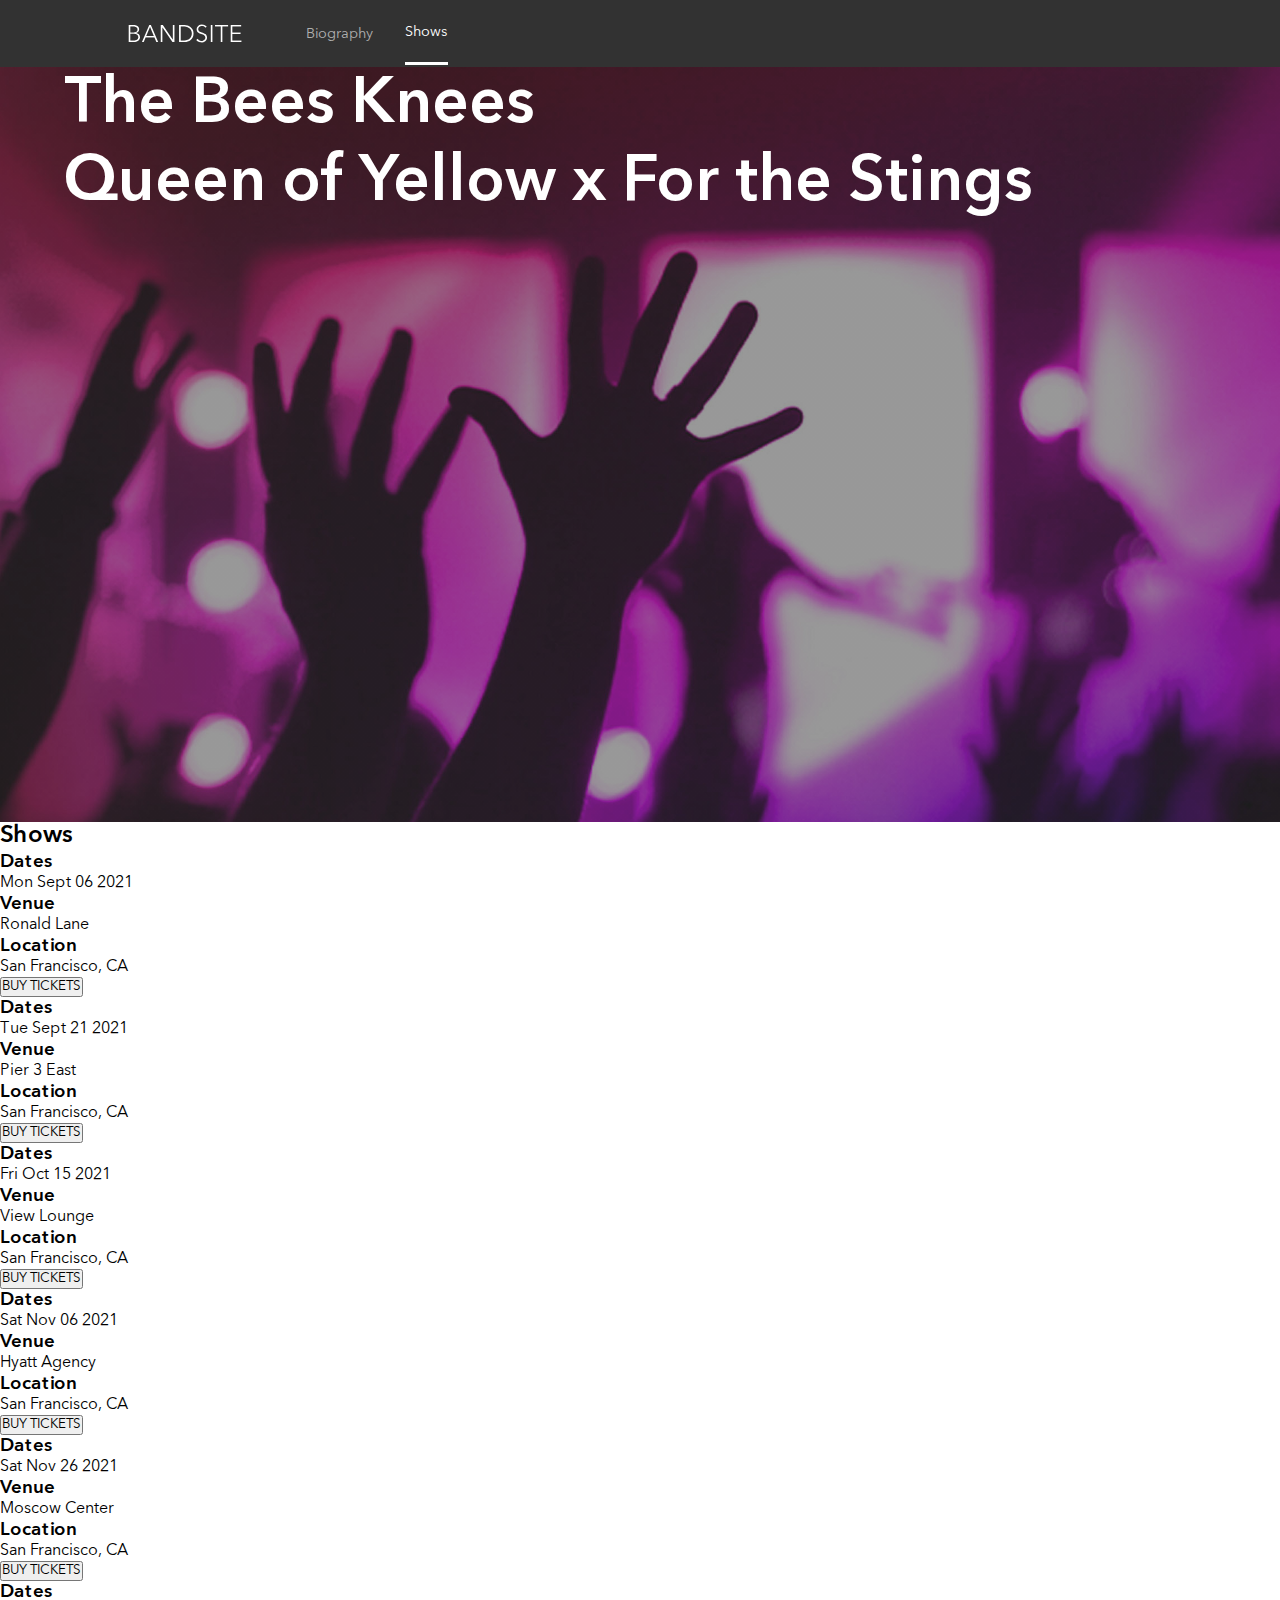
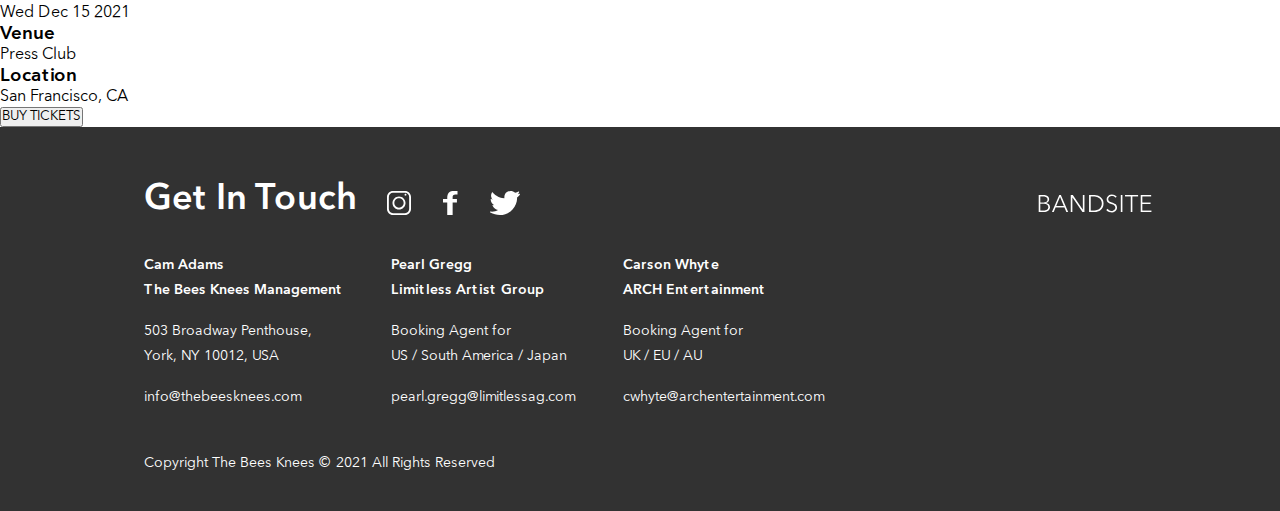
==== pages/shows.html @ 942062c1 "fixed shows section" ====
<!DOCTYPE html>
<html lang="en">
  <head>
    <meta charset="UTF-8" />
    <meta http-equiv="X-UA-Compatible" content="IE=edge" />
    <meta name="viewport" content="width=device-width, initial-scale=1.0" />
    <link rel="stylesheet" href="../styles/shows.css" />
    <title>BANDSITE</title>
  </head>
  <body>
    <!-------------HEADER SECTION-------------->
    <header class="header">
      <nav class="nav">
        <a class="nav__img-link" href="#"
          ><img class="nav__logo" src="../assets/Logo/Logo-bandsite.svg"
        /></a>

        <ul class="nav__list">
          <li class="nav__item">
            <a class="nav__link nav__link--second" href="#about-title"
              >Biography</a
            >
          </li>
          <li class="nav__item">
            <a class="nav__link nav__link--first" href="#">Shows</a>
          </li>
        </ul>
      </nav>
    </header>

   
    <!-------------HERO SECTION-------------->


    <section class="hero-shows">
        <h1 class="hero-shows__title">The Bees Knees</h1>
        <h2 class = 'hero-shows__song'> Queen of Yellow x For the Stings </h2>
        <div class = 'hero-shows__cont'>
            <iframe  scrolling="no" frameborder="no" allow="autoplay" src="https://w.soundcloud.com/player/?url=https%3A//api.soundcloud.com/tracks/286891177&color=%23ff5500&auto_play=false&hide_related=false&show_comments=true&show_user=true&show_reposts=false&show_teaser=true"></iframe>
        </div>
      </section>

       <!-------------SHOWS SECTION-------------->
<main class = 'main'>
      
          

           <section id = 'show' class = 'show'>
            <h2 class = 'shows__title'>Shows</h2>
           </section>



    </main>


      <!-------------FOOTER SECTION------------->
    <footer class="footer">
        <div class="primary">
          <div class="primary__cont">
            <h2 class="primary__title">Get In Touch</h2>
            <div class="primary__icons">
              <a class="primary__link" href="https://www.instagram.com/">
                <img
                  class="primary__img primary__img--insta"
                  src="../assets/Icons/SVG/Icon-instagram.svg"
              /></a>
              <a class="primary__link" href="https://www.facebook.com/">
                <img
                  class="primary__img primary__img--face"
                  src="../assets/Icons/SVG/Icon-facebook.svg"
              /></a>
              <a class="primary__link" href="https://twitter.com/"
                ><img
                  class="primary__img primary__img--twit"
                  src="../assets/Icons/SVG/Icon-twitter.svg"
              /></a>
            </div>
          </div>
  
          <article class="primary__cards">
            <article class="primary__card">
              <div class="primary__cont">
                <p class="primary__info primary__info--name">Cam Adams</p>
                <p class="primary__info primary__info--name">
                  The Bees Knees Management
                </p>
              </div>
  
              <div class="primary__cont">
                <address class="primary__info">503 Broadway Penthouse,</address>
                <address class="primary__info">York, NY 10012, USA</address>
              </div>
  
              <address class="primary__info primary__info--email">
                info@thebeesknees.com
              </address>
            </article>
  
            <article class="primary__card">
              <div class="primary__cont">
                <p class="primary__info primary__info--name">Pearl Gregg</p>
                <p class="primary__info primary__info--name">
                  Limitless Artist Group
                </p>
              </div>
  
              <div class="primary__cont">
                <p class="primary__info">Booking Agent for</p>
                <p class="primary__info">US / South America / Japan</p>
              </div>
              <address class="primary__info primary__info--email">
                pearl.gregg@limitlessag.com
              </address>
            </article>
  
            <article class="primary__card">
              <div class="primary__cont">
                <p class="primary__info primary__info--name">Carson Whyte</p>
                <p class="primary__info primary__info--name">
                  ARCH Entertainment
                </p>
              </div>
  
              <div class="primary__cont">
                <p class="primary__info">Booking Agent for</p>
                <p class="primary__info">UK / EU / AU</p>
              </div>
  
              <address class="primary__info primary__info--email">
                cwhyte@archentertainment.com
              </address>
            </article>
            <img class="primary__logo" src="../assets/Logo/Logo-bandsite.svg" />
    
  
  
            <p class="primary__copyright">
              Copyright The Bees Knees © 2021 All Rights Reserved
            </p>
  
          </article>
        </div>
  
    
       
        </div>
      </footer>

<script src = '../scripts/build-shows-page.js''></script>
  </body>
</html>
---- styles/shows.css ----
*,
*::before,
*::after {
  padding: 0;
  margin: 0;
  box-sizing: border-box;
  font-family: "AvenirNext LT Pro";
}

@font-face {
  font-family: "AvenirNext LT Pro";
  src: url("../../assets/Font/transfonter/AvenirNextLTPro-Bold.woff2") format("woff2"), url("../../assets/Font/transfonter/AvenirNextLTPro-Bold.woff") format("woff");
  font-weight: bold;
  font-style: normal;
  font-display: swap;
}
@font-face {
  font-family: "AvenirNext LT Pro";
  src: url("../../assets/Font/transfonter/AvenirNextLTPro-Demi.woff2") format("woff2"), url("../../assets/Font/transfonter/AvenirNextLTPro-Demi.woff") format("woff");
  font-weight: bold;
  font-style: normal;
  font-display: swap;
}
@font-face {
  font-family: "AvenirNext LT Pro";
  src: url("../../assets/Font/transfonter/AvenirNextLTPro-Regular.woff2") format("woff2"), url("../../assets/Font/transfonter/AvenirNextLTPro-Regular.woff") format("woff");
  font-weight: normal;
  font-style: normal;
  font-display: swap;
}
.header {
  background-color: #323232;
  width: 100%;
}

.nav {
  display: flex;
  flex-direction: column;
}
@media (min-width: 768px) {
  .nav {
    display: flex;
    flex-direction: row;
  }
}
.nav__img-link {
  margin: 1.5rem 0;
  display: flex;
  justify-content: center;
}
@media (min-width: 768px) {
  .nav__img-link {
    margin-right: 4rem;
    margin-left: 2rem;
  }
}
@media (min-width: 1280px) {
  .nav__img-link {
    margin-left: 8rem;
  }
}
.nav__list {
  display: flex;
  justify-content: space-around;
  list-style: none;
  font-size: 1rem;
}
@media (min-width: 768px) {
  .nav__list {
    display: flex;
    font-size: 0.9rem;
  }
}
.nav__item {
  display: flex;
  justify-content: center;
  align-items: center;
  text-align: center;
  width: 100%;
}
@media (min-width: 768px) {
  .nav__item {
    margin-top: 1rem;
    text-align: center;
  }
}
.nav__link {
  color: #fff;
  text-decoration: none;
  width: 100%;
}
@media (min-width: 768px) {
  .nav__link {
    margin-right: 3.65rem;
  }
}
@media (min-width: 1280px) {
  .nav__link {
    margin-right: 2rem;
  }
}
.nav__link:active {
  font-weight: 700;
  border-bottom: 4px solid white;
  width: 100%;
  padding: 0 0 1rem 0;
}
.nav__link:hover {
  border-bottom: 4px solid #fff;
}
@media (min-width: 768px) {
  .nav__link:hover {
    border-bottom: 3px solid #fff;
  }
}

.nav__link--first {
  font-weight: 400;
  border-bottom: 4px solid white;
  width: 100%;
  padding: 0 0 1rem 0;
}
@media (min-width: 768px) {
  .nav__link--first {
    padding: 0.4rem 0 1.3rem 0;
    border-bottom: 3px solid white;
  }
}

.nav__link--second {
  padding: 0 0 1rem 0;
  color: #afafaf;
}
@media (min-width: 768px) {
  .nav__link--second {
    padding: 0.4rem 0 1.3rem 0;
  }
}

.hero, .hero-shows {
  background: linear-gradient(rgba(50, 50, 50, 0.5), rgba(50, 50, 50, 0.5)), url("../../assets/Images/hero-bio.jpg") no-repeat;
  background-size: cover;
  height: 65vw;
  width: 100vw;
  display: flex;
}
@media (min-width: 768px) {
  .hero, .hero-shows {
    height: 59vw;
  }
}
.hero__title, .hero-shows__song, .hero-shows__title {
  color: #fff;
  font-size: 1.5rem;
  display: flex;
  align-items: center;
  padding-left: 5vw;
}
@media (min-width: 768px) {
  .hero__title, .hero-shows__song, .hero-shows__title {
    font-size: 4rem;
    font-weight: 600;
  }
}

/***********************
HERO FOR SHOWS
***********************/
.hero-shows {
  background: linear-gradient(rgba(50, 50, 50, 0.5), rgba(50, 50, 50, 0.5)), url("../../assets/Images/hero-shows.jpg") no-repeat;
  background-size: cover;
  flex-direction: column;
}
.hero-shows__iFrame {
  width: 100%;
  height: 20vw;
}
.abt__title {
  padding: 2rem 0 1rem 1rem;
  font-size: 1.5rem;
}
@media (min-width: 768px) {
  .abt__title {
    font-size: 2.25rem;
    font-weight: 600;
    margin: 1rem 0 0 1.5rem;
  }
}
@media (min-width: 1280px) {
  .abt__title {
    margin-left: 7rem;
  }
}

.music {
  margin-bottom: 1rem;
}
@media (min-width: 768px) {
  .music {
    display: flex;
    flex-direction: column;
  }
}
.music__img {
  width: 100vw;
  height: 55vw;
  padding: 0 1rem 1rem 1rem;
}
@media (min-width: 768px) {
  .music__img {
    margin: 1rem 0 0 0;
    align-self: center;
    width: calc(85% - 2rem);
    height: 43vw;
  }
}
@media (min-width: 1280px) {
  .music__img {
    align-self: center;
    width: calc(70% - 2rem);
  }
}
@media (min-width: 768px) {
  .music__excerpt {
    text-align: left;
    margin-left: 5rem;
    margin-right: 4.5rem;
  }
}
@media (min-width: 1280px) {
  .music__excerpt {
    margin-left: 13rem;
    margin-right: 24rem;
    text-align: left;
  }
}
.music__quote {
  padding: 0 1.3rem 0.5rem 1rem;
  font-weight: 600;
  line-height: 1.5rem;
  font-size: 0.875rem;
}
@media (min-width: 768px) {
  .music__quote {
    font-size: 1.4rem;
    line-height: 2rem;
  }
}
.music__cite {
  color: #323232;
  padding: 0 1rem 1rem 1rem;
  font-weight: 700;
  font-size: 0.875rem;
}
@media (min-width: 768px) {
  .music__cite {
    font-size: 1rem;
  }
}
.music__title {
  padding: 1.75rem 0 1.2rem 1rem;
  font-size: 0.875rem;
  font-weight: 700;
}
@media (min-width: 768px) {
  .music__title {
    margin-left: 5rem;
    font-size: 1.5rem;
  }
}
@media (min-width: 1280px) {
  .music__title {
    margin-left: 13rem;
  }
}
.music__info {
  margin-left: 0 1rem;
}
@media (min-width: 768px) {
  .music__info {
    display: flex;
    margin: 0 2.5rem 0 5rem;
  }
}
@media (min-width: 1280px) {
  .music__info {
    margin-left: 13rem;
    margin-right: 11rem;
  }
}
.music__p {
  padding: 0 1rem 1rem 1rem;
  font-size: 0.813rem;
  line-height: 1.125rem;
}
@media (min-width: 768px) {
  .music__p {
    margin-right: 2rem;
    line-height: 1.4rem;
  }
}

.photos {
  background-color: #fafafa;
  display: flex;
  flex-direction: column;
  padding: 0 0 1.2rem 0;
}
@media (min-width: 768px) {
  .photos {
    flex-direction: row;
    flex-wrap: wrap;
    text-align: center;
  }
}
.photos__title {
  padding: 1.5rem 0 1.5rem 1rem;
  font-size: 1.5rem;
}
@media (min-width: 768px) {
  .photos__title {
    font-size: 2.25rem;
    margin: 1rem 0 0 1rem;
  }
}
@media (min-width: 1280px) {
  .photos__title {
    margin-left: 7rem;
  }
}
.photos__img {
  filter: grayscale(100%);
  width: 100vw;
  height: 55vw;
  padding: 0 1rem 1rem 1rem;
}
@media (min-width: 768px) {
  .photos__img {
    padding: 0.6rem 0.5rem;
    width: calc(33.333% - 1rem);
    height: auto;
  }
}
@media (min-width: 1280px) {
  .photos__gallery {
    margin: 0 6.5rem;
  }
}
.photos__img:hover {
  filter: none;
  transition-delay: 0.1s;
}

.footer {
  background-color: #323232;
  font-weight: 400;
  font-size: 0.875rem;
}
@media (min-width: 768px) {
  .footer {
    height: 50vw;
    position: relative;
  }
}
@media (min-width: 1280px) {
  .footer {
    height: 30vw;
  }
}

@media (min-width: 768px) {
  .primary {
    padding-bottom: 4.5rem;
  }
}
.primary__title {
  padding: 1.5rem 0 1rem 1rem;
  font-size: 1.5rem;
  color: #fff;
  line-height: 1.125rem;
}
@media (min-width: 768px) {
  .primary__title {
    font-size: 2.25rem;
    padding: 4rem 0 1.5rem 2rem;
  }
}
.primary__icons {
  display: flex;
  padding: 0.5rem 0;
}
@media (min-width: 768px) {
  .primary__icons {
    position: absolute;
    top: 3.5rem;
    left: 16rem;
  }
}
@media (min-width: 1280px) {
  .primary__icons {
    position: absolute;
    top: 3.5rem;
    left: 23rem;
  }
}
.primary__img {
  padding-left: 1rem;
  height: 1.5rem;
}
@media (min-width: 768px) {
  .primary__img {
    align-content: right;
    padding-right: 0.5rem;
  }
}
.primary__img--insta {
  padding-left: 1.2rem;
}
.primary__img--face {
  padding-left: 1.5rem;
}
.primary__img--twit {
  padding-left: 1.5rem;
}
.primary__cont {
  padding: 0 0 1rem 0;
}
.primary__cards {
  padding: 0 0 0 1rem;
}
@media (min-width: 768px) {
  .primary__cards {
    display: flex;
    flex-direction: row;
    padding: 0 0 0 2rem;
  }
}
.primary__card {
  padding: 0 0 2rem 0;
}
@media (min-width: 768px) {
  .primary__card {
    padding: 0 3rem 0 0;
  }
}
.primary__info--name {
  font-weight: 600;
}
.primary__info {
  color: #fff;
  font-style: normal;
  padding: 0 0 0.2rem;
}
@media (min-width: 768px) {
  .primary__info {
    padding: 0.5rem 0 0 0;
  }
}
.primary__info--email {
  padding: 0;
}
@media (min-width: 768px) {
  .primary__info--email {
    padding: 0.5rem 0 0 0;
  }
}
.primary__logo {
  padding: 2rem 0 1rem 0;
}
@media (min-width: 768px) {
  .primary__logo {
    position: absolute;
    top: 2.2rem;
    right: 2rem;
  }
}
@media (min-width: 1280px) {
  .primary__logo {
    position: absolute;
    top: 2.2rem;
    right: 8rem;
  }
}
.primary__copyright {
  font-size: 0.625rem;
  color: #fff;
  padding: 0 0 1rem 0;
}
@media (min-width: 768px) {
  .primary__copyright {
    position: absolute;
    font-size: 0.875rem;
    font-weight: 400;
    padding: 0;
    top: 20.5rem;
  }
}
@media (min-width: 1280px) {
  .primary {
    margin-left: 7rem;
  }
}/*# sourceMappingURL=shows.css.map */
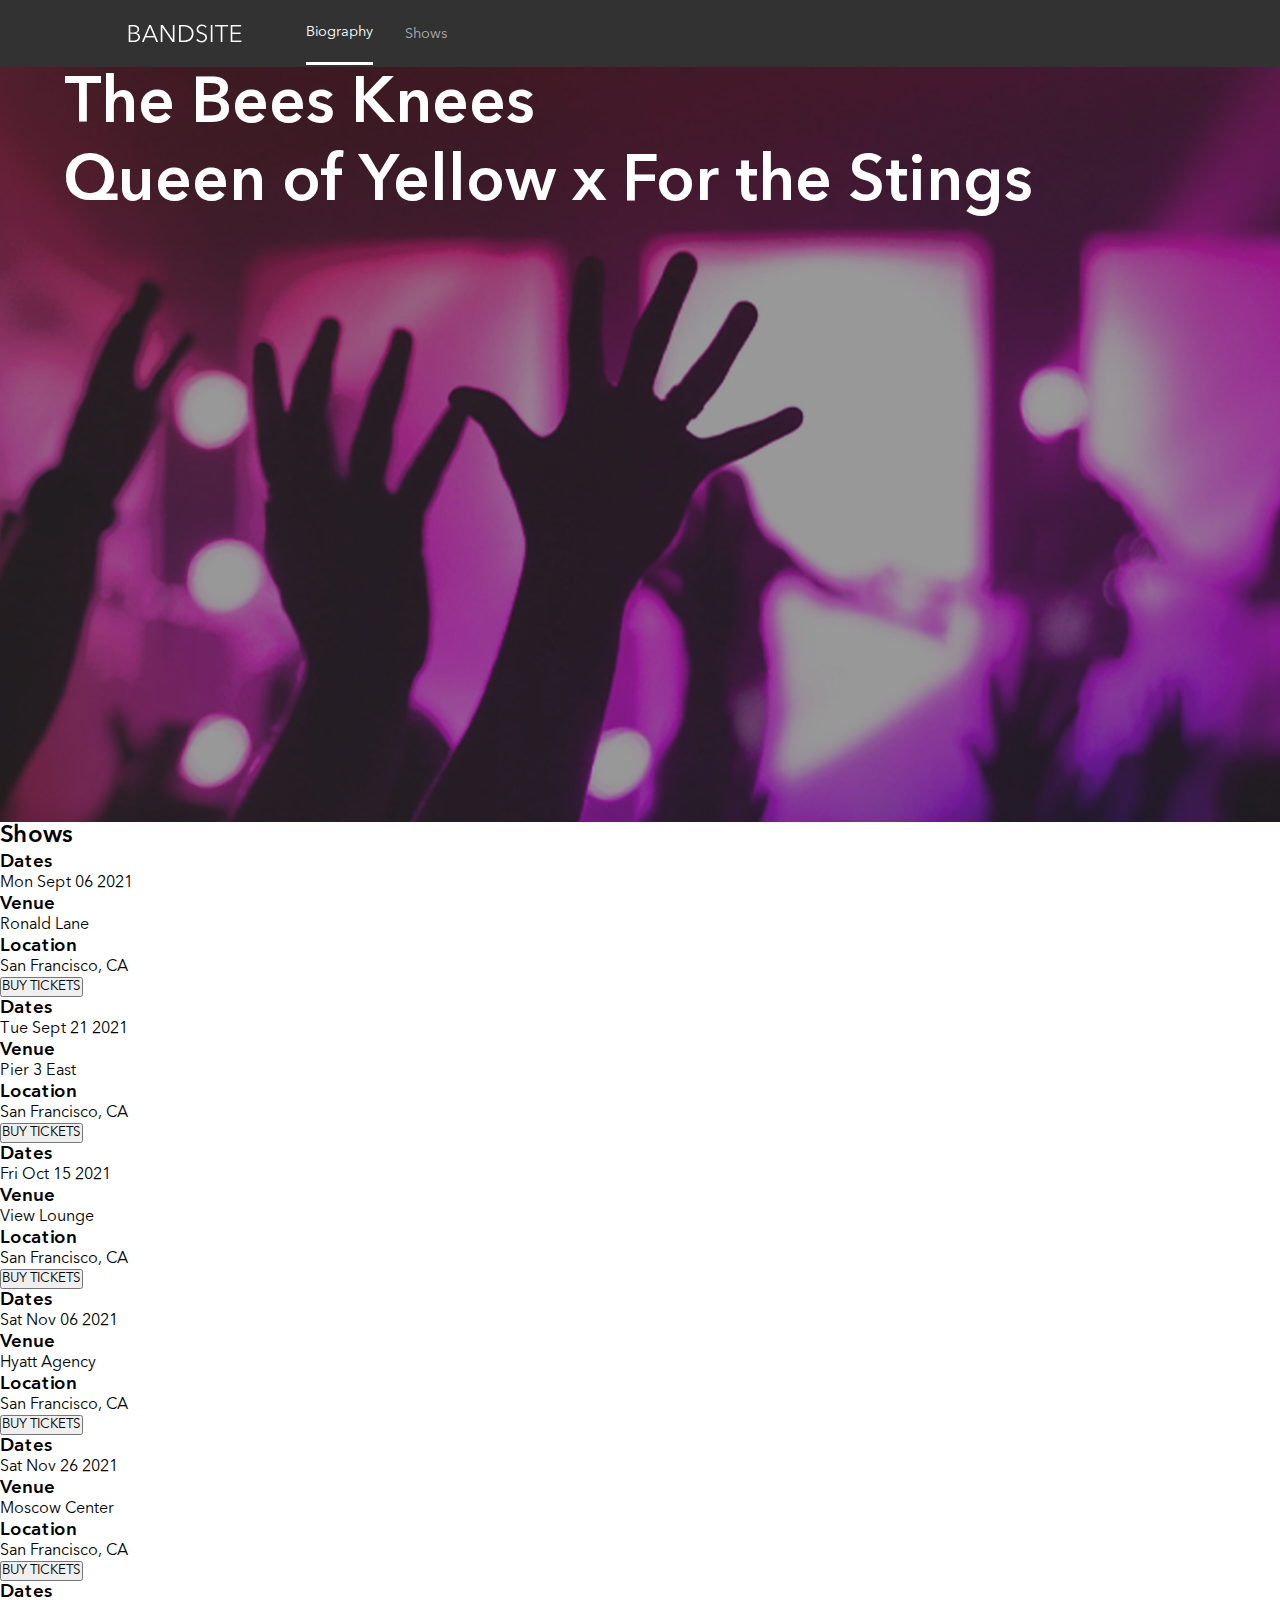
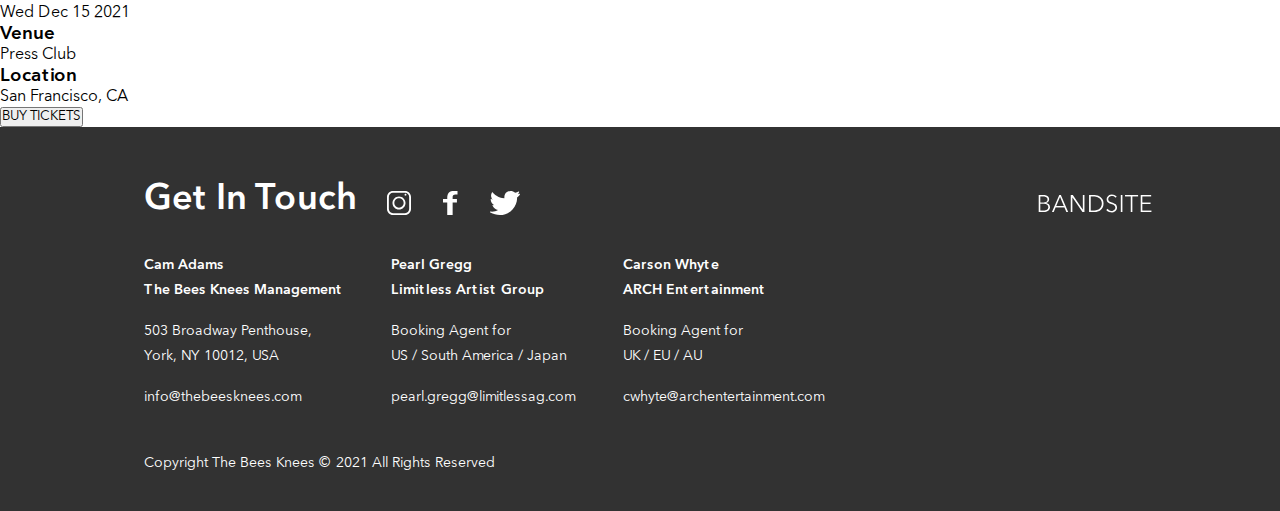
==== commit 5e97d33e: "moved around class names for header section" ====
--- a/pages/shows.html
+++ b/pages/shows.html
@@ -17,12 +17,12 @@
 
         <ul class="nav__list">
           <li class="nav__item">
-            <a class="nav__link nav__link--second" href="#about-title"
+            <a class="nav__link nav__link--first" href="#about-title"
               >Biography</a
             >
           </li>
           <li class="nav__item">
-            <a class="nav__link nav__link--first" href="#">Shows</a>
+            <a class="nav__link nav__link--second" href="#">Shows</a>
           </li>
         </ul>
       </nav>
@@ -36,7 +36,7 @@
         <h1 class="hero-shows__title">The Bees Knees</h1>
         <h2 class = 'hero-shows__song'> Queen of Yellow x For the Stings </h2>
         <div class = 'hero-shows__cont'>
-            <iframe  scrolling="no" frameborder="no" allow="autoplay" src="https://w.soundcloud.com/player/?url=https%3A//api.soundcloud.com/tracks/286891177&color=%23ff5500&auto_play=false&hide_related=false&show_comments=true&show_user=true&show_reposts=false&show_teaser=true"></iframe>
+            <iframe  class = 'hero-shows__iFrame ' scrolling="no" frameborder="no" allow="autoplay" src="https://w.soundcloud.com/player/?url=https%3A//api.soundcloud.com/tracks/286891177&color=%23ff5500&auto_play=false&hide_related=false&show_comments=true&show_user=true&show_reposts=false&show_teaser=true"></iframe>
         </div>
       </section>
 
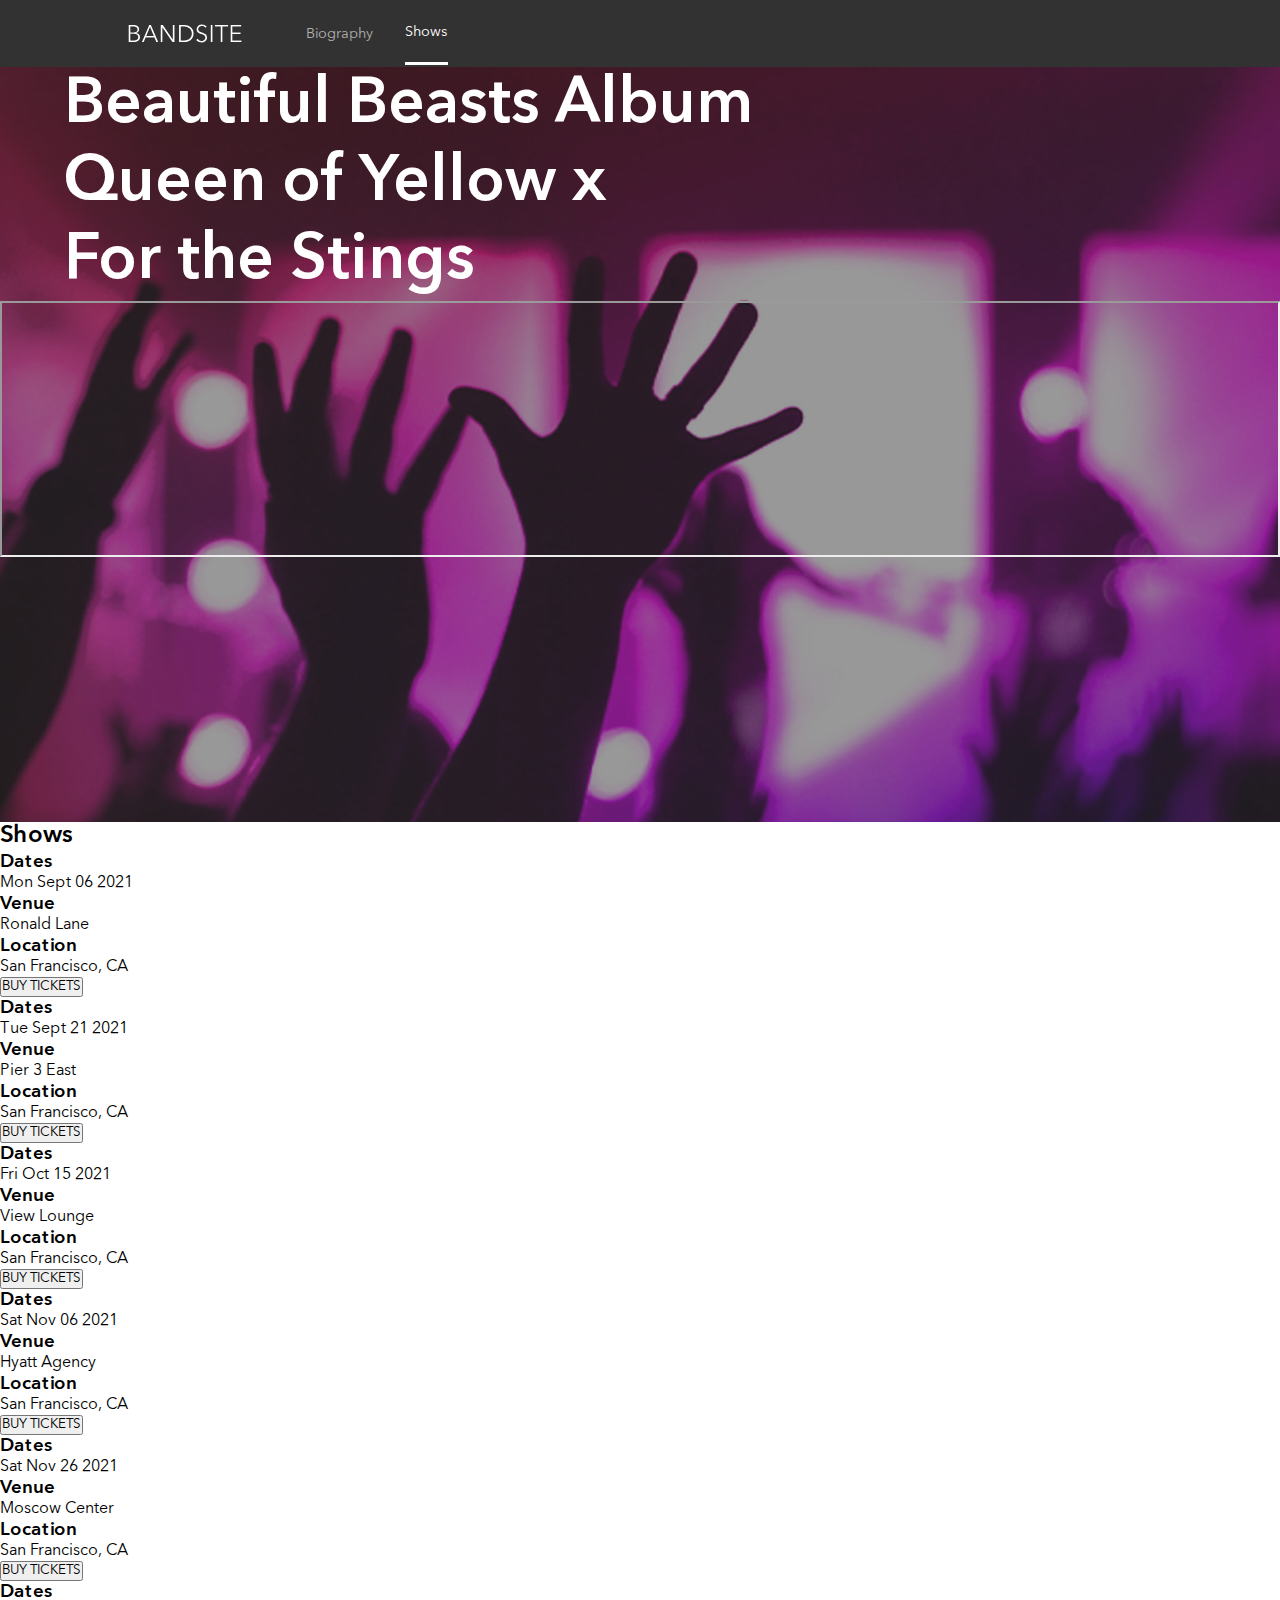
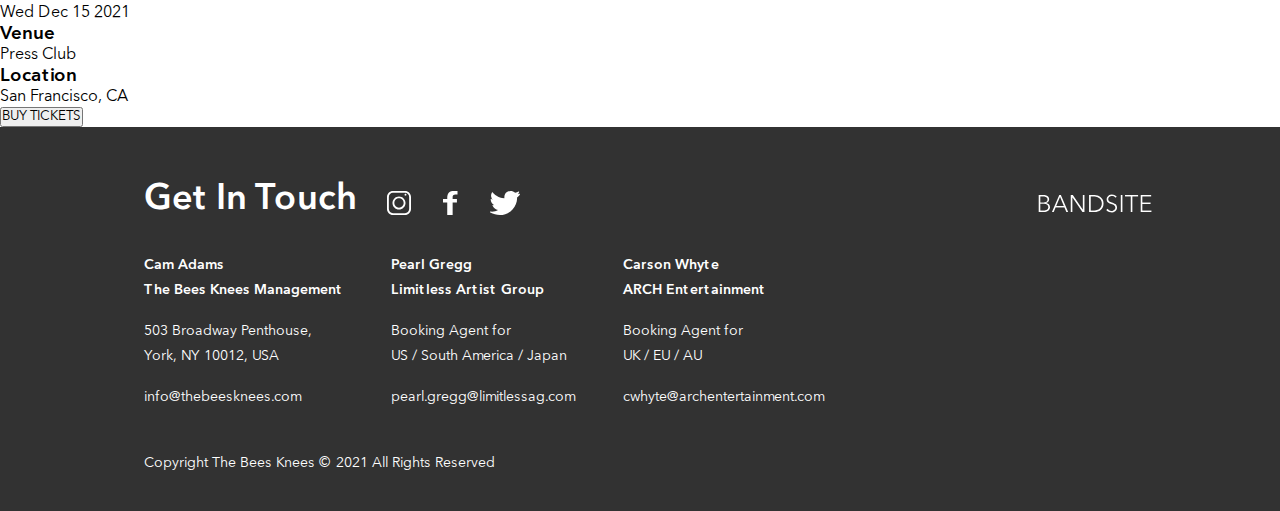
==== commit aff25855: "had to add break tag on shows song title" ====
--- a/pages/shows.html
+++ b/pages/shows.html
@@ -17,12 +17,12 @@
 
         <ul class="nav__list">
           <li class="nav__item">
-            <a class="nav__link nav__link--first" href="#about-title"
+            <a class="nav__link nav__link--second" href="#about-title"
               >Biography</a
             >
           </li>
           <li class="nav__item">
-            <a class="nav__link nav__link--second" href="#">Shows</a>
+            <a class="nav__link nav__link--first" href="#">Shows</a>
           </li>
         </ul>
       </nav>
@@ -33,11 +33,10 @@
 
 
     <section class="hero-shows">
-        <h1 class="hero-shows__title">The Bees Knees</h1>
-        <h2 class = 'hero-shows__song'> Queen of Yellow x For the Stings </h2>
-        <div class = 'hero-shows__cont'>
-            <iframe  class = 'hero-shows__iFrame ' scrolling="no" frameborder="no" allow="autoplay" src="https://w.soundcloud.com/player/?url=https%3A//api.soundcloud.com/tracks/286891177&color=%23ff5500&auto_play=false&hide_related=false&show_comments=true&show_user=true&show_reposts=false&show_teaser=true"></iframe>
-        </div>
+        <h1 class="hero-shows__title">Beautiful Beasts Album</h1>
+        <h2 class = 'hero-shows__song'> Queen of Yellow x<br> For the Stings </h2>
+        <iframe  class = 'hero-shows__iFrame '  allow="autoplay" src="https://w.soundcloud.com/player/?url=https%3A//api.soundcloud.com/tracks/286891177&color=%23ff5500&auto_play=false&hide_related=false&show_comments=true&show_user=true&show_reposts=false&show_teaser=true"></iframe>
+        
       </section>
 
        <!-------------SHOWS SECTION-------------->
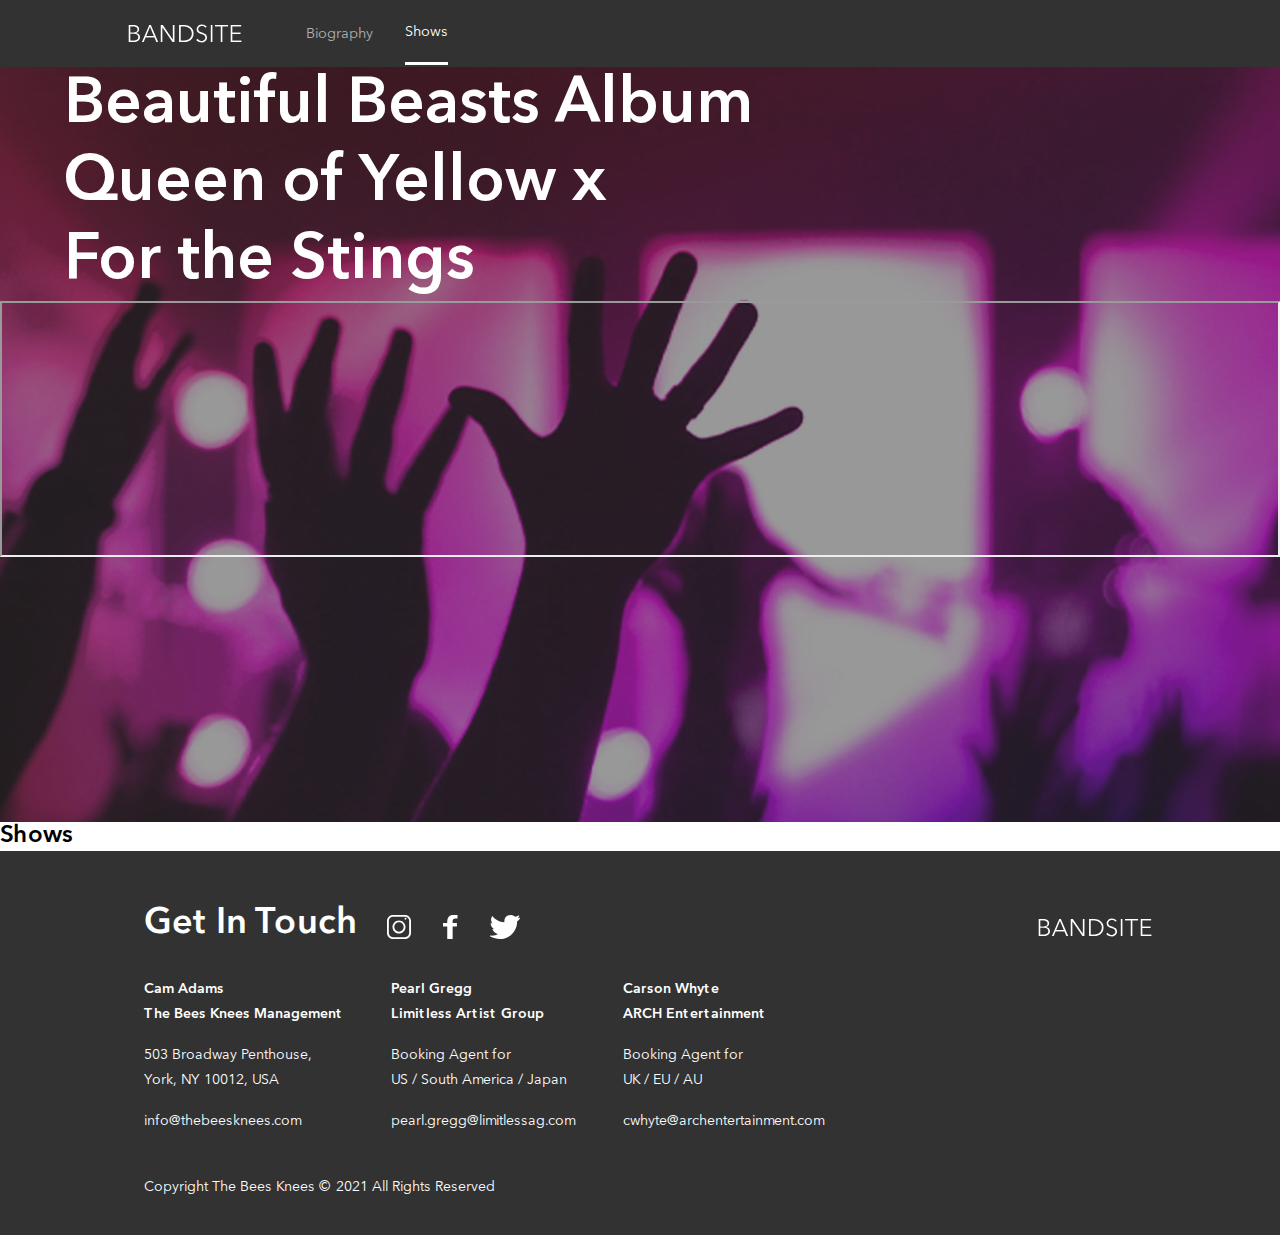
==== commit 83d51444: "was just playing around with stuff" ====
--- a/pages/shows.html
+++ b/pages/shows.html
@@ -44,7 +44,7 @@
       
           
 
-           <section id = 'show' class = 'show'>
+           <section id = 'shows' class = 'shows'>
             <h2 class = 'shows__title'>Shows</h2>
            </section>
 
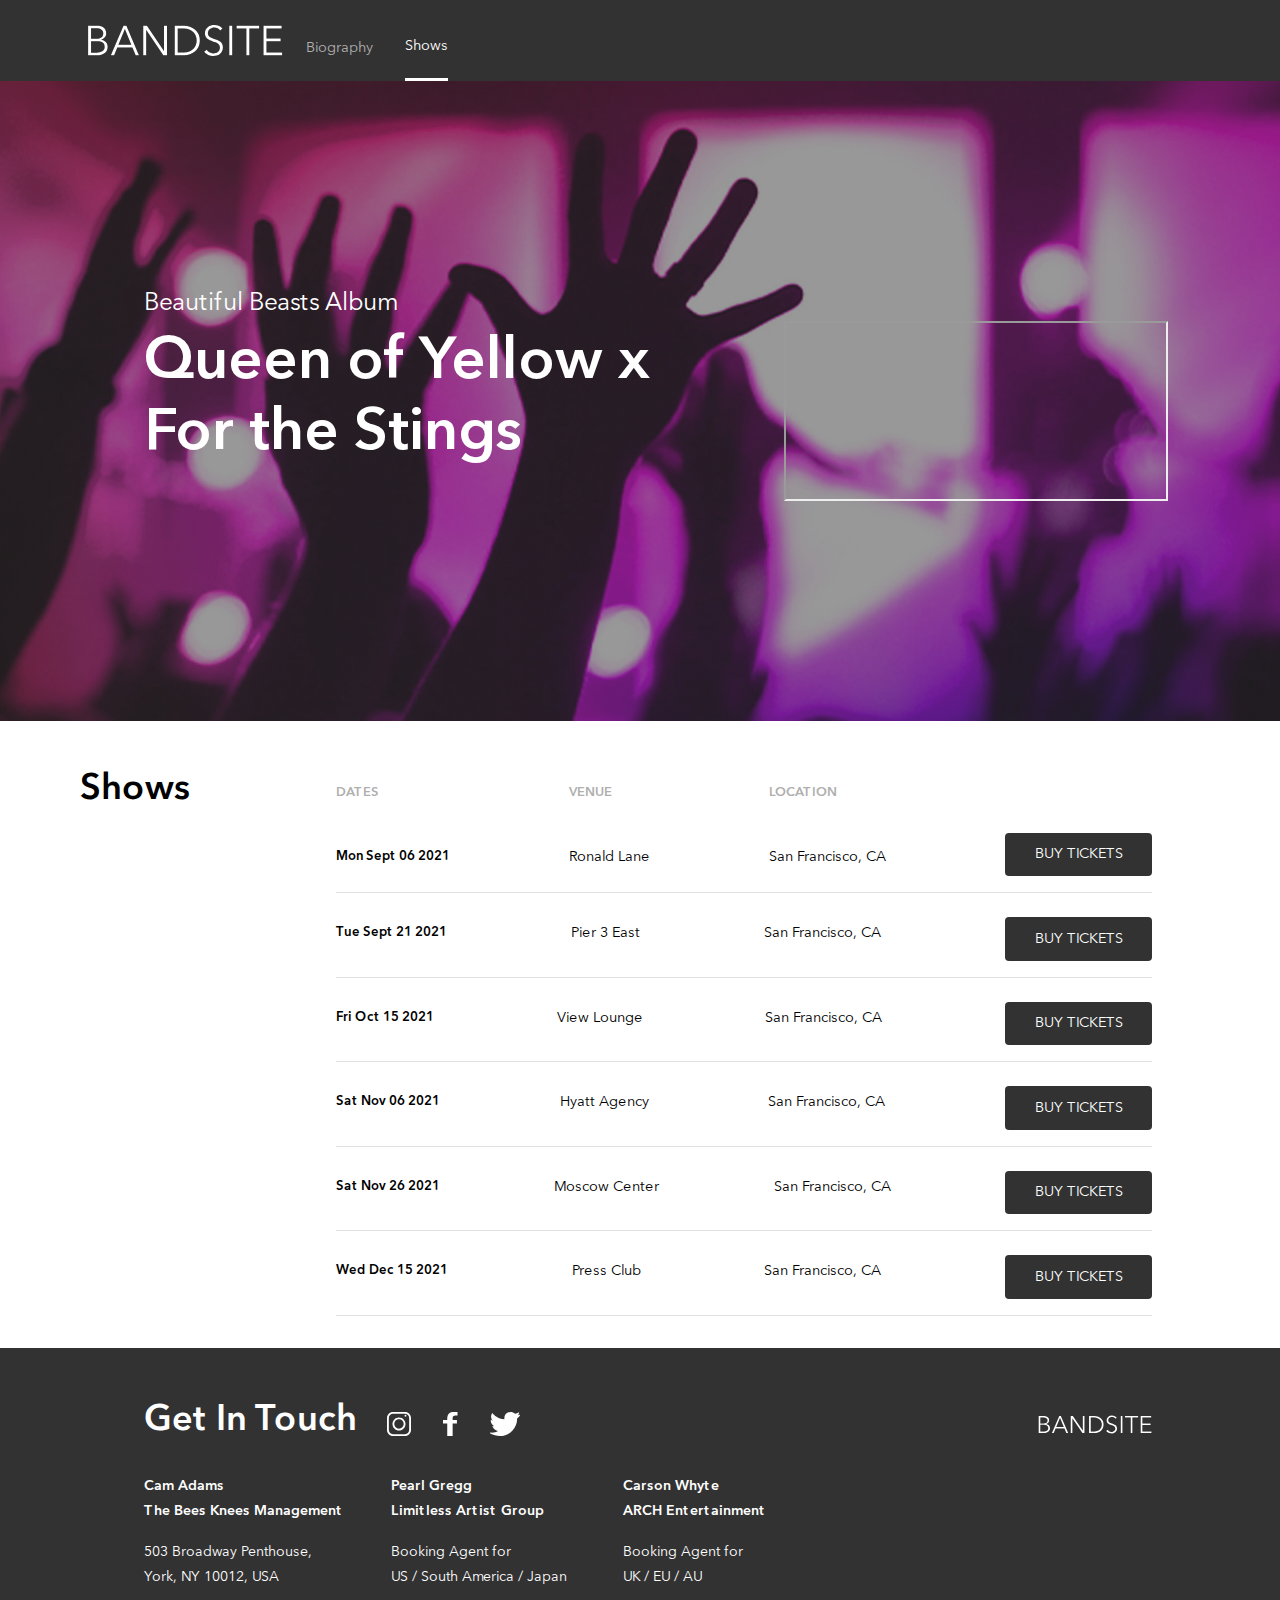
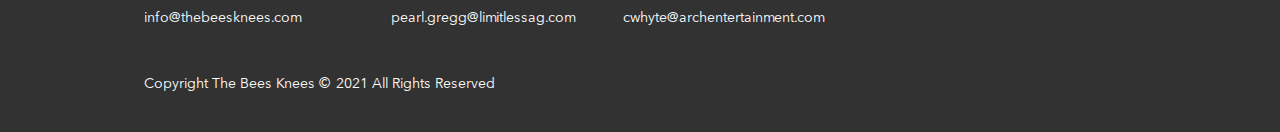
==== commit a5a83f99: "updated mobile, tablet, and desktop" ====
--- a/pages/shows.html
+++ b/pages/shows.html
@@ -17,7 +17,7 @@
 
         <ul class="nav__list">
           <li class="nav__item">
-            <a class="nav__link nav__link--second" href="#about-title"
+            <a class="nav__link nav__link--second" href="../index.html"
               >Biography</a
             >
           </li>
--- a/styles/shows.css
+++ b/styles/shows.css
@@ -103,7 +103,7 @@
   font-weight: 700;
   border-bottom: 4px solid white;
   width: 100%;
-  padding: 0 0 1rem 0;
+  padding: 1rem 0 1.5rem 0;
 }
 .nav__link:hover {
   border-bottom: 4px solid #fff;
@@ -118,22 +118,23 @@
   font-weight: 400;
   border-bottom: 4px solid white;
   width: 100%;
-  padding: 0 0 1rem 0;
+  padding: 0 0 0.6rem 0;
 }
 @media (min-width: 768px) {
   .nav__link--first {
-    padding: 0.4rem 0 1.3rem 0;
+    padding: 1rem 0 1.4rem 0;
     border-bottom: 3px solid white;
+    margin-top: 0.4rem;
   }
 }
 
 .nav__link--second {
-  padding: 0 0 1rem 0;
+  padding: 0 0 1.2rem 0;
   color: #afafaf;
 }
 @media (min-width: 768px) {
   .nav__link--second {
-    padding: 0.4rem 0 1.3rem 0;
+    padding: 1.2rem 0 1.2rem 0;
   }
 }
 
@@ -169,12 +170,81 @@
 .hero-shows {
   background: linear-gradient(rgba(50, 50, 50, 0.5), rgba(50, 50, 50, 0.5)), url("../../assets/Images/hero-shows.jpg") no-repeat;
   background-size: cover;
+  display: flex;
   flex-direction: column;
-}
-.hero-shows__iFrame {
-  width: 100%;
-  height: 20vw;
-}
+  height: 75%;
+}
+@media (min-width: 768px) {
+  .hero-shows {
+    height: 63vw;
+    background-position: center;
+  }
+}
+@media (min-width: 1280px) {
+  .hero-shows {
+    height: 50vw;
+    width: 100vw;
+    background-position-y: 30%;
+  }
+}
+.hero-shows__title {
+  font-weight: 400;
+  font-size: 0.85rem;
+  margin: 3rem 0 1rem 0;
+}
+@media (min-width: 768px) {
+  .hero-shows__title {
+    font-size: 1.53rem;
+    padding-top: 1rem;
+    margin-bottom: 0;
+  }
+}
+@media (min-width: 1280px) {
+  .hero-shows__title {
+    margin-top: 12rem;
+    margin-left: 5rem;
+  }
+}
+.hero-shows__song {
+  font-weight: 600;
+  margin: 0 0 1rem 0;
+}
+@media (min-width: 768px) {
+  .hero-shows__song {
+    font-size: 3.7rem;
+    padding-top: 0.5rem;
+  }
+}
+@media (min-width: 1280px) {
+  .hero-shows__song {
+    margin-left: 5rem;
+  }
+}
+
+iframe {
+  margin: 0 1rem 2rem 1rem;
+  height: 30vw;
+}
+@media (min-width: 768px) {
+  iframe {
+    height: 25%;
+    width: 50%;
+    margin-top: 1.5rem;
+    margin-left: 2.5rem;
+  }
+}
+@media (min-width: 1280px) {
+  iframe {
+    height: 20%;
+    width: 30%;
+    position: absolute;
+    top: 50;
+    right: 0;
+    margin-top: 15rem;
+    margin-right: 7rem;
+  }
+}
+
 .abt__title {
   padding: 2rem 0 1rem 1rem;
   font-size: 1.5rem;
@@ -351,6 +421,203 @@
   transition-delay: 0.1s;
 }
 
+.shows {
+  display: flex;
+  flex-direction: column;
+  margin: 0 0 0 1rem;
+}
+@media (min-width: 768px) {
+  .shows {
+    display: flex;
+    flex-direction: column;
+  }
+}
+.shows__title {
+  font-size: 2.25rem;
+  padding: 1rem 1rem 1rem 0;
+}
+@media (min-width: 768px) {
+  .shows__title {
+    padding-left: 1.5rem;
+  }
+}
+@media (min-width: 1280px) {
+  .shows__title {
+    padding-left: 5rem;
+    position: absolute;
+    top: 80;
+    left: 0;
+    padding-top: 3rem;
+  }
+}
+.shows__container {
+  padding: 0 1rem 1rem 0;
+}
+@media (min-width: 768px) {
+  .shows__container {
+    display: flex;
+    flex-direction: row;
+    border-bottom: 1px solid #e1e1e1;
+    justify-content: space-between;
+    margin: 1rem 1.5rem 0 1.5rem;
+    padding: 0;
+  }
+}
+@media (min-width: 1280px) {
+  .shows__container {
+    margin-left: 20rem;
+    margin-right: 8rem;
+    position: relative;
+  }
+}
+.shows__dates {
+  font-size: 0.813rem;
+  margin: 0 0 1rem 0;
+}
+.shows__dates-title {
+  color: #afafaf;
+  font-size: 0.625rem;
+  margin: 0 0 0.5rem 0;
+}
+.shows__dates-day {
+  font-weight: 600;
+}
+.shows__venue {
+  font-size: 0.813rem;
+  margin: 0 0 1rem 0;
+}
+.shows__venue-title {
+  color: #afafaf;
+  font-size: 0.625rem;
+  margin: 0 0 0.5rem 0;
+}
+@media (min-width: 768px) {
+  .shows__venue-name {
+    font-size: 0.9rem;
+  }
+}
+.shows__location {
+  font-size: 0.813rem;
+  margin: 0 0 1rem 0;
+}
+@media (min-width: 768px) {
+  .shows__location {
+    margin: 0;
+  }
+}
+.shows__location-title {
+  color: #afafaf;
+  font-size: 0.625rem;
+  margin: 0 0 0.5rem 0;
+}
+.shows__location-name {
+  font-size: 0.9rem;
+}
+@media (min-width: 768px) {
+  .shows__location-name {
+    margin: 0;
+  }
+}
+.shows__btn {
+  border-style: hidden;
+  width: 100%;
+  color: #fff;
+  font-size: 0.813rem;
+  font-size: 0.9rem;
+  background-color: #323232;
+  height: 12.5vw;
+  margin: 0 0 1rem 0;
+  border-radius: 4px;
+}
+@media (min-width: 768px) {
+  .shows__btn {
+    width: 20%;
+    height: 5vw;
+    margin-top: 0.5rem;
+  }
+}
+@media (min-width: 1280px) {
+  .shows__btn {
+    width: 18%;
+    height: 3.4vw;
+  }
+}
+.shows__divider {
+  color: #e1e1e1;
+  stroke-width: 1px;
+}
+@media (min-width: 768px) {
+  .shows__divider {
+    display: none;
+  }
+}
+
+@media (min-width: 768px) {
+  .shows__container:nth-child(2) > .shows__dates > .shows__dates-title {
+    margin-bottom: 1.5rem;
+    font-size: 0.8rem;
+  }
+
+  .shows__container:nth-child(2) > .shows__venue > .shows__venue-title {
+    margin-bottom: 1.5rem;
+    font-size: 0.8rem;
+  }
+
+  .shows__container:nth-child(2) > .shows__location > .shows__location-title {
+    margin-bottom: 1.5rem;
+    font-size: 0.8rem;
+  }
+
+  .shows__container:nth-child(2) > .shows__btn {
+    margin-top: 1.6rem;
+  }
+}
+@media (min-width: 1280px) {
+  .shows__container:nth-child(2) > .shows__dates > .shows__dates-title {
+    margin: 3rem 0;
+  }
+
+  .shows__container:nth-child(2) > .shows__venue > .shows__venue-title {
+    margin: 3rem 0;
+  }
+
+  .shows__container:nth-child(2) > .shows__location > .shows__location-title {
+    margin: 3rem 0;
+  }
+
+  .shows__container:nth-child(2) > .shows__btn {
+    margin-top: 6rem;
+  }
+}
+@media (min-width: 768px) {
+  .shows__container:nth-child(n+3) > .shows__dates > .shows__dates-title {
+    display: none;
+  }
+
+  .shows__container:nth-child(n+3) > .shows__venue > .shows__venue-title {
+    display: none;
+  }
+
+  .shows__container:nth-child(n+3) > .shows__location > .shows__location-title {
+    display: none;
+  }
+
+  .shows__container:nth-child(n+3) > .shows__dates > .shows__dates-day {
+    margin-top: 1rem;
+  }
+
+  .shows__container:nth-child(n+3) > .shows__venue > .shows__venue-name {
+    margin-top: 1rem;
+  }
+
+  .shows__container:nth-child(n+3) > .shows__location > .shows__location-name {
+    margin-top: 1rem;
+  }
+
+  .shows__container:nth-child(7) {
+    margin-bottom: 2rem;
+  }
+}
 .footer {
   background-color: #323232;
   font-weight: 400;
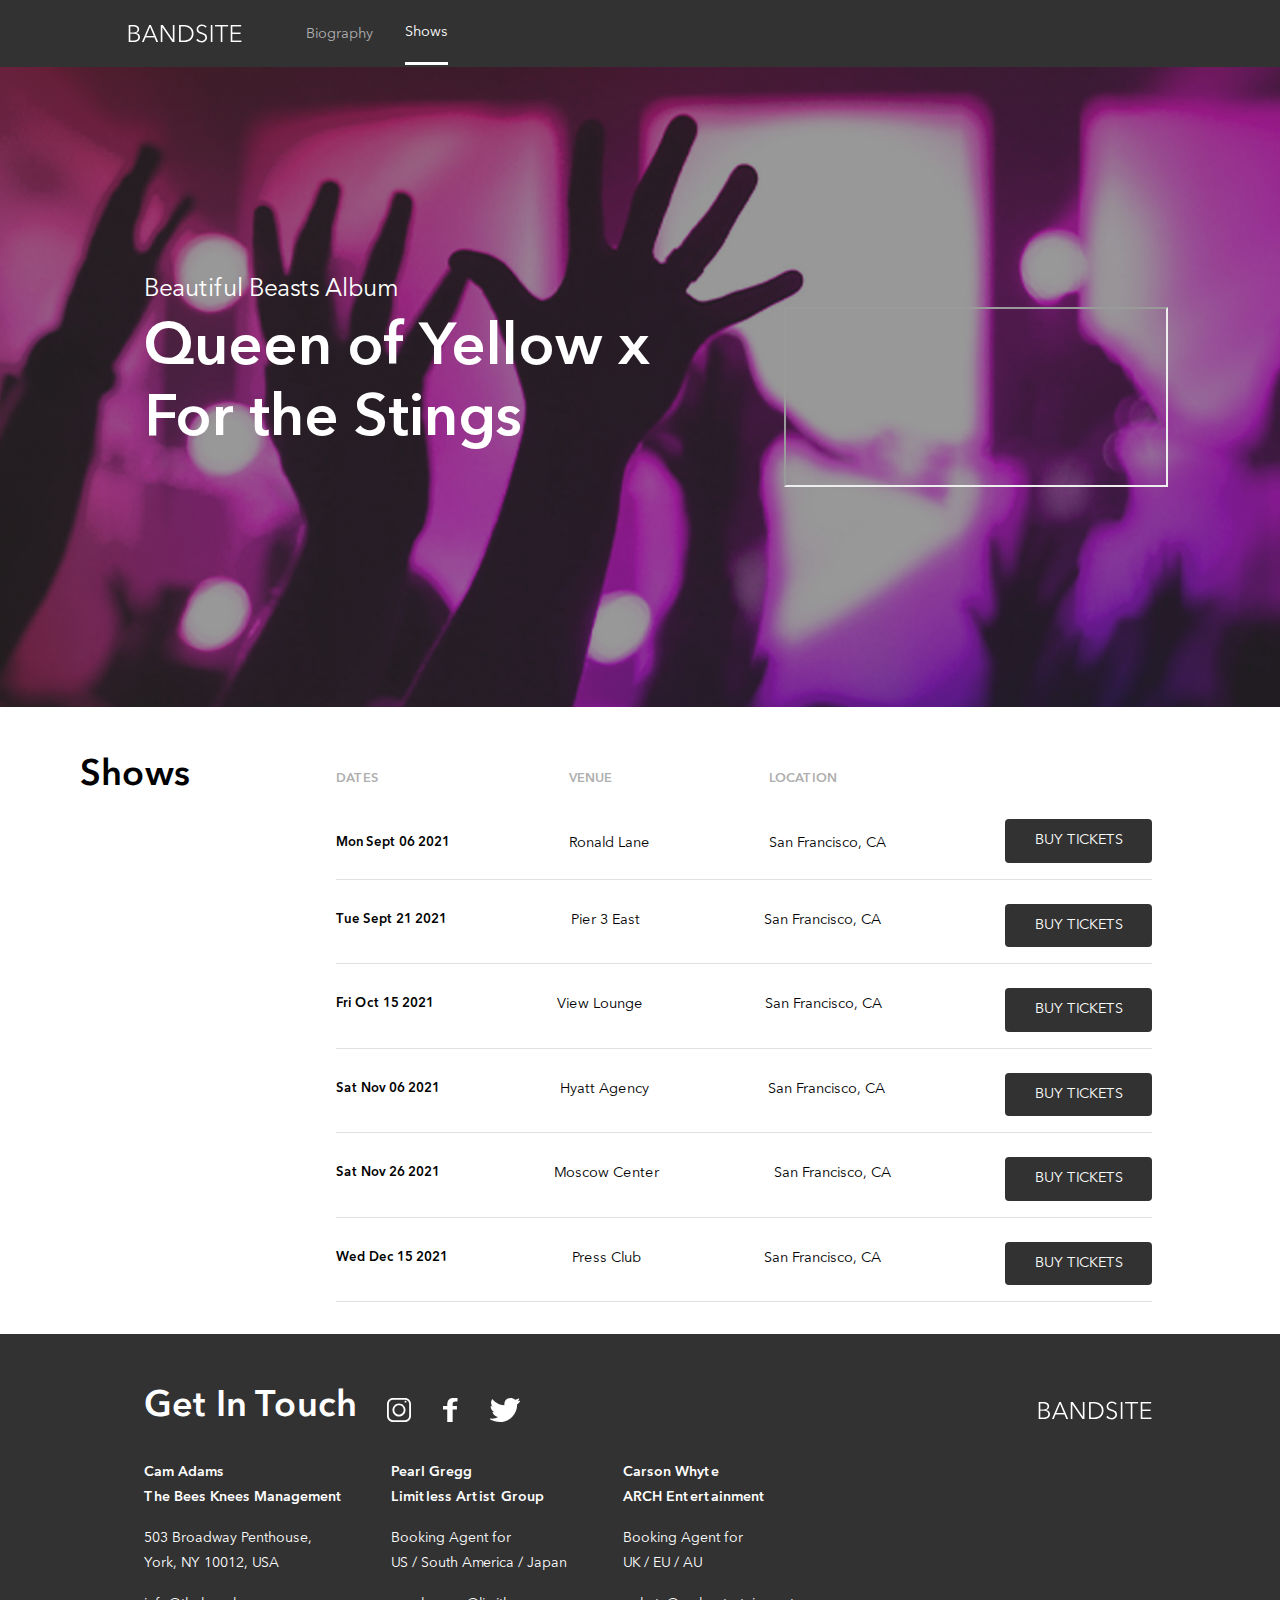
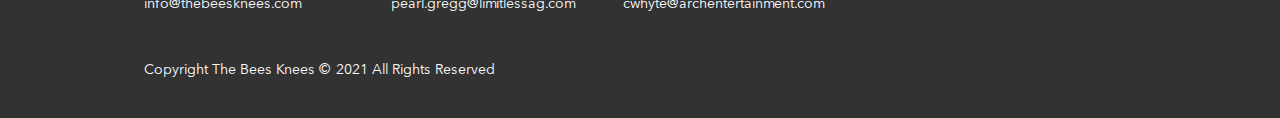
==== commit e1bff54b: "final commit" ====
--- a/pages/shows.html
+++ b/pages/shows.html
@@ -11,7 +11,7 @@
     <!-------------HEADER SECTION-------------->
     <header class="header">
       <nav class="nav">
-        <a class="nav__img-link" href="#"
+        <a class="nav__img-link" href="../index.html"
           ><img class="nav__logo" src="../assets/Logo/Logo-bandsite.svg"
         /></a>
 
@@ -22,7 +22,7 @@
             >
           </li>
           <li class="nav__item">
-            <a class="nav__link nav__link--first" href="#">Shows</a>
+            <a class="nav__link nav__link--first" href="#shows">Shows</a>
           </li>
         </ul>
       </nav>
--- a/styles/shows.css
+++ b/styles/shows.css
@@ -103,7 +103,7 @@
   font-weight: 700;
   border-bottom: 4px solid white;
   width: 100%;
-  padding: 1rem 0 1.5rem 0;
+  padding: 0 0 1rem 0;
 }
 .nav__link:hover {
   border-bottom: 4px solid #fff;
@@ -118,23 +118,22 @@
   font-weight: 400;
   border-bottom: 4px solid white;
   width: 100%;
-  padding: 0 0 0.6rem 0;
+  padding: 0 0 1rem 0;
 }
 @media (min-width: 768px) {
   .nav__link--first {
-    padding: 1rem 0 1.4rem 0;
+    padding: 0.4rem 0 1.3rem 0;
     border-bottom: 3px solid white;
-    margin-top: 0.4rem;
   }
 }
 
 .nav__link--second {
-  padding: 0 0 1.2rem 0;
+  padding: 0 0 1rem 0;
   color: #afafaf;
 }
 @media (min-width: 768px) {
   .nav__link--second {
-    padding: 1.2rem 0 1.2rem 0;
+    padding: 0.4rem 0 1.3rem 0;
   }
 }
 
